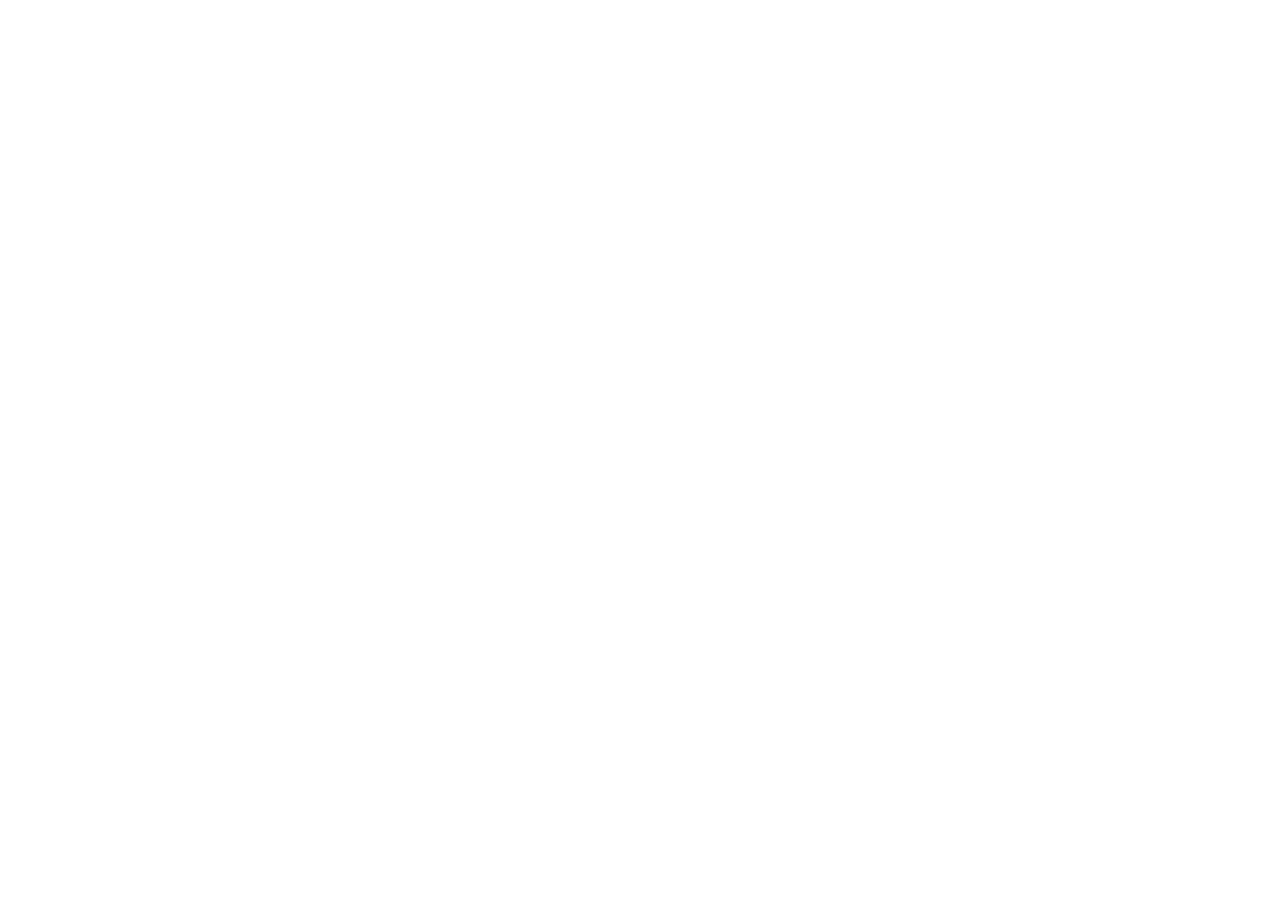
==== login.html @ d778c84d "大事件项目初始化" ====
<!DOCTYPE html>
<html lang="en">
    <head>
        <meta charset="UTF-8" />
        <meta name="viewport" content="width=device-width, initial-scale=1.0" />
        <title>登录页面</title>
    </head>
    <body></body>
</html>
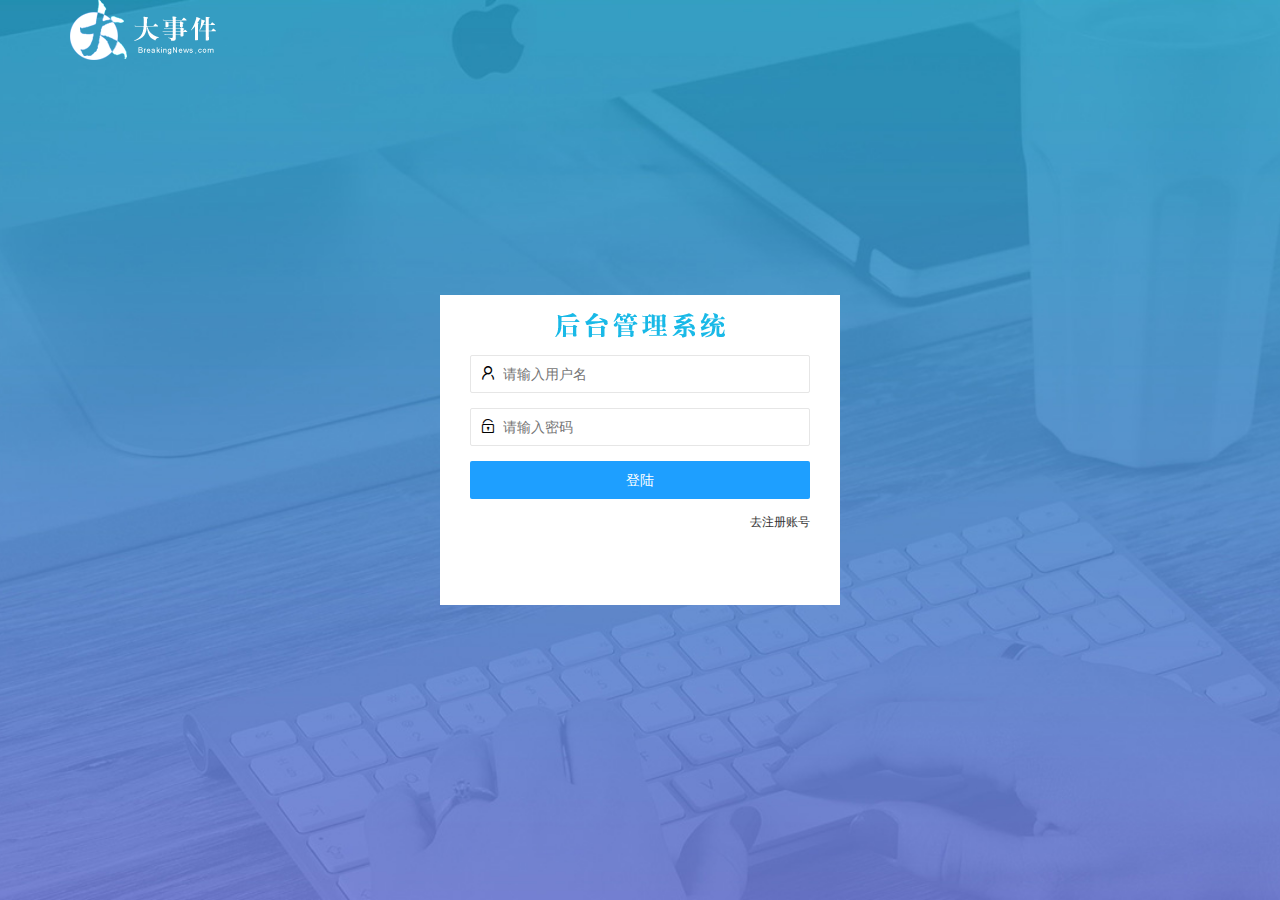
==== commit 95f0fabc: "完成了登录和注册功能" ====
--- a/login.html
+++ b/login.html
@@ -4,6 +4,126 @@
         <meta charset="UTF-8" />
         <meta name="viewport" content="width=device-width, initial-scale=1.0" />
         <title>登录页面</title>
+        <link rel="stylesheet" href="/assets/lib/layui/css/layui.css" />
+        <link rel="stylesheet" href="/assets/css/login.css" />
     </head>
-    <body></body>
+    <body>
+        <!-- logo头部区域 -->
+        <div class="logo layui-main">
+            <img src="/assets/images/logo.png" alt="" />
+        </div>
+
+        <!-- 登录注册区域 -->
+        <div class="loginAndRegBox">
+            <div class="title-box"></div>
+            <!-- 登录div -->
+            <div class="login-box">
+                <form class="layui-form" id="form_login">
+                    <!-- 用户名 -->
+                    <div class="layui-form-item">
+                        <i class="layui-icon layui-icon-username"></i>
+                        <input
+                            type="text"
+                            name="username"
+                            required
+                            lay-verify="required"
+                            placeholder="请输入用户名"
+                            autocomplete="off"
+                            class="layui-input"
+                        />
+                    </div>
+                    <!-- 密码 -->
+                    <div class="layui-form-item">
+                        <i class="layui-icon layui-icon-password"></i>
+                        <input
+                            type="password"
+                            name="password"
+                            required
+                            lay-verify="required|pwd"
+                            placeholder="请输入密码"
+                            autocomplete="off"
+                            class="layui-input"
+                        />
+                    </div>
+                    <!-- 登录框 -->
+                    <div class="layui-form-item">
+                        <button
+                            class="layui-btn layui-btn-fluid layui-btn-normal"
+                            lay-submit
+                            lay-filter="formDemo"
+                        >
+                            登陆
+                        </button>
+                    </div>
+                    <!-- 切换连接 -->
+                    <div class="layui-form-item links">
+                        <a href="javascript:;" id="link_reg">去注册账号</a>
+                    </div>
+                </form>
+            </div>
+            <!-- 注册div -->
+            <div class="reg-box">
+                <form class="layui-form" id="form_reg">
+                    <!-- 用户名 -->
+                    <div class="layui-form-item">
+                        <i class="layui-icon layui-icon-username"></i>
+                        <input
+                            type="text"
+                            name="username"
+                            required
+                            lay-verify="required"
+                            placeholder="请输入用户名"
+                            autocomplete="off"
+                            class="layui-input"
+                        />
+                    </div>
+                    <!-- 密码 -->
+                    <div class="layui-form-item">
+                        <i class="layui-icon layui-icon-password"></i>
+                        <input
+                            type="password"
+                            id="reg-pwd"
+                            name="password"
+                            required
+                            lay-verify="required|pwd"
+                            placeholder="请输入密码"
+                            autocomplete="off"
+                            class="layui-input"
+                        />
+                    </div>
+                    <!-- 再次确认密码 -->
+                    <div class="layui-form-item">
+                        <i class="layui-icon layui-icon-password"></i>
+                        <input
+                            type="password"
+                            name="repassword"
+                            required
+                            lay-verify="required|pwd|repwd"
+                            placeholder="再次确认密码"
+                            autocomplete="off"
+                            class="layui-input"
+                        />
+                    </div>
+                    <!-- 登录框 -->
+                    <div class="layui-form-item">
+                        <button
+                            class="layui-btn layui-btn-fluid layui-btn-normal"
+                            lay-submit
+                            lay-filter="formDemo"
+                        >
+                            注册
+                        </button>
+                    </div>
+                    <!-- 切换连接 -->
+                    <div class="layui-form-item links">
+                        <a href="javascript:;" id="link_login">去登录</a>
+                    </div>
+                </form>
+            </div>
+        </div>
+        <script src="/assets/lib/layui/layui.all.js"></script>
+        <script src="/assets/lib/jquery.js"></script>
+        <script src="./assets/js/baseAPI.js"></script>
+        <script src="/assets/js/login.js"></script>
+    </body>
 </html>
--- a/assets/lib/layui/css/layui.css
+++ b/assets/lib/layui/css/layui.css
@@ -0,0 +1,2 @@
+/** layui-v2.5.5 MIT License By https://www.layui.com */
+ .layui-inline,img{display:inline-block;vertical-align:middle}h1,h2,h3,h4,h5,h6{font-weight:400}.layui-edge,.layui-header,.layui-inline,.layui-main{position:relative}.layui-body,.layui-edge,.layui-elip{overflow:hidden}.layui-btn,.layui-edge,.layui-inline,img{vertical-align:middle}.layui-btn,.layui-disabled,.layui-icon,.layui-unselect{-moz-user-select:none;-webkit-user-select:none;-ms-user-select:none}.layui-elip,.layui-form-checkbox span,.layui-form-pane .layui-form-label{text-overflow:ellipsis;white-space:nowrap}.layui-breadcrumb,.layui-tree-btnGroup{visibility:hidden}blockquote,body,button,dd,div,dl,dt,form,h1,h2,h3,h4,h5,h6,input,li,ol,p,pre,td,textarea,th,ul{margin:0;padding:0;-webkit-tap-highlight-color:rgba(0,0,0,0)}a:active,a:hover{outline:0}img{border:none}li{list-style:none}table{border-collapse:collapse;border-spacing:0}h4,h5,h6{font-size:100%}button,input,optgroup,option,select,textarea{font-family:inherit;font-size:inherit;font-style:inherit;font-weight:inherit;outline:0}pre{white-space:pre-wrap;white-space:-moz-pre-wrap;white-space:-pre-wrap;white-space:-o-pre-wrap;word-wrap:break-word}body{line-height:24px;font:14px Helvetica Neue,Helvetica,PingFang SC,Tahoma,Arial,sans-serif}hr{height:1px;margin:10px 0;border:0;clear:both}a{color:#333;text-decoration:none}a:hover{color:#777}a cite{font-style:normal;*cursor:pointer}.layui-border-box,.layui-border-box *{box-sizing:border-box}.layui-box,.layui-box *{box-sizing:content-box}.layui-clear{clear:both;*zoom:1}.layui-clear:after{content:'\20';clear:both;*zoom:1;display:block;height:0}.layui-inline{*display:inline;*zoom:1}.layui-edge{display:inline-block;width:0;height:0;border-width:6px;border-style:dashed;border-color:transparent}.layui-edge-top{top:-4px;border-bottom-color:#999;border-bottom-style:solid}.layui-edge-right{border-left-color:#999;border-left-style:solid}.layui-edge-bottom{top:2px;border-top-color:#999;border-top-style:solid}.layui-edge-left{border-right-color:#999;border-right-style:solid}.layui-disabled,.layui-disabled:hover{color:#d2d2d2!important;cursor:not-allowed!important}.layui-circle{border-radius:100%}.layui-show{display:block!important}.layui-hide{display:none!important}@font-face{font-family:layui-icon;src:url(../font/iconfont.eot?v=250);src:url(../font/iconfont.eot?v=250#iefix) format('embedded-opentype'),url(../font/iconfont.woff2?v=250) format('woff2'),url(../font/iconfont.woff?v=250) format('woff'),url(../font/iconfont.ttf?v=250) format('truetype'),url(../font/iconfont.svg?v=250#layui-icon) format('svg')}.layui-icon{font-family:layui-icon!important;font-size:16px;font-style:normal;-webkit-font-smoothing:antialiased;-moz-osx-font-smoothing:grayscale}.layui-icon-reply-fill:before{content:"\e611"}.layui-icon-set-fill:before{content:"\e614"}.layui-icon-menu-fill:before{content:"\e60f"}.layui-icon-search:before{content:"\e615"}.layui-icon-share:before{content:"\e641"}.layui-icon-set-sm:before{content:"\e620"}.layui-icon-engine:before{content:"\e628"}.layui-icon-close:before{content:"\1006"}.layui-icon-close-fill:before{content:"\1007"}.layui-icon-chart-screen:before{content:"\e629"}.layui-icon-star:before{content:"\e600"}.layui-icon-circle-dot:before{content:"\e617"}.layui-icon-chat:before{content:"\e606"}.layui-icon-release:before{content:"\e609"}.layui-icon-list:before{content:"\e60a"}.layui-icon-chart:before{content:"\e62c"}.layui-icon-ok-circle:before{content:"\1005"}.layui-icon-layim-theme:before{content:"\e61b"}.layui-icon-table:before{content:"\e62d"}.layui-icon-right:before{content:"\e602"}.layui-icon-left:before{content:"\e603"}.layui-icon-cart-simple:before{content:"\e698"}.layui-icon-face-cry:before{content:"\e69c"}.layui-icon-face-smile:before{content:"\e6af"}.layui-icon-survey:before{content:"\e6b2"}.layui-icon-tree:before{content:"\e62e"}.layui-icon-upload-circle:before{content:"\e62f"}.layui-icon-add-circle:before{content:"\e61f"}.layui-icon-download-circle:before{content:"\e601"}.layui-icon-templeate-1:before{content:"\e630"}.layui-icon-util:before{content:"\e631"}.layui-icon-face-surprised:before{content:"\e664"}.layui-icon-edit:before{content:"\e642"}.layui-icon-speaker:before{content:"\e645"}.layui-icon-down:before{content:"\e61a"}.layui-icon-file:before{content:"\e621"}.layui-icon-layouts:before{content:"\e632"}.layui-icon-rate-half:before{content:"\e6c9"}.layui-icon-add-circle-fine:before{content:"\e608"}.layui-icon-prev-circle:before{content:"\e633"}.layui-icon-read:before{content:"\e705"}.layui-icon-404:before{content:"\e61c"}.layui-icon-carousel:before{content:"\e634"}.layui-icon-help:before{content:"\e607"}.layui-icon-code-circle:before{content:"\e635"}.layui-icon-water:before{content:"\e636"}.layui-icon-username:before{content:"\e66f"}.layui-icon-find-fill:before{content:"\e670"}.layui-icon-about:before{content:"\e60b"}.layui-icon-location:before{content:"\e715"}.layui-icon-up:before{content:"\e619"}.layui-icon-pause:before{content:"\e651"}.layui-icon-date:before{content:"\e637"}.layui-icon-layim-uploadfile:before{content:"\e61d"}.layui-icon-delete:before{content:"\e640"}.layui-icon-play:before{content:"\e652"}.layui-icon-top:before{content:"\e604"}.layui-icon-friends:before{content:"\e612"}.layui-icon-refresh-3:before{content:"\e9aa"}.layui-icon-ok:before{content:"\e605"}.layui-icon-layer:before{content:"\e638"}.layui-icon-face-smile-fine:before{content:"\e60c"}.layui-icon-dollar:before{content:"\e659"}.layui-icon-group:before{content:"\e613"}.layui-icon-layim-download:before{content:"\e61e"}.layui-icon-picture-fine:before{content:"\e60d"}.layui-icon-link:before{content:"\e64c"}.layui-icon-diamond:before{content:"\e735"}.layui-icon-log:before{content:"\e60e"}.layui-icon-rate-solid:before{content:"\e67a"}.layui-icon-fonts-del:before{content:"\e64f"}.layui-icon-unlink:before{content:"\e64d"}.layui-icon-fonts-clear:before{content:"\e639"}.layui-icon-triangle-r:before{content:"\e623"}.layui-icon-circle:before{content:"\e63f"}.layui-icon-radio:before{content:"\e643"}.layui-icon-align-center:before{content:"\e647"}.layui-icon-align-right:before{content:"\e648"}.layui-icon-align-left:before{content:"\e649"}.layui-icon-loading-1:before{content:"\e63e"}.layui-icon-return:before{content:"\e65c"}.layui-icon-fonts-strong:before{content:"\e62b"}.layui-icon-upload:before{content:"\e67c"}.layui-icon-dialogue:before{content:"\e63a"}.layui-icon-video:before{content:"\e6ed"}.layui-icon-headset:before{content:"\e6fc"}.layui-icon-cellphone-fine:before{content:"\e63b"}.layui-icon-add-1:before{content:"\e654"}.layui-icon-face-smile-b:before{content:"\e650"}.layui-icon-fonts-html:before{content:"\e64b"}.layui-icon-form:before{content:"\e63c"}.layui-icon-cart:before{content:"\e657"}.layui-icon-camera-fill:before{content:"\e65d"}.layui-icon-tabs:before{content:"\e62a"}.layui-icon-fonts-code:before{content:"\e64e"}.layui-icon-fire:before{content:"\e756"}.layui-icon-set:before{content:"\e716"}.layui-icon-fonts-u:before{content:"\e646"}.layui-icon-triangle-d:before{content:"\e625"}.layui-icon-tips:before{content:"\e702"}.layui-icon-picture:before{content:"\e64a"}.layui-icon-more-vertical:before{content:"\e671"}.layui-icon-flag:before{content:"\e66c"}.layui-icon-loading:before{content:"\e63d"}.layui-icon-fonts-i:before{content:"\e644"}.layui-icon-refresh-1:before{content:"\e666"}.layui-icon-rmb:before{content:"\e65e"}.layui-icon-home:before{content:"\e68e"}.layui-icon-user:before{content:"\e770"}.layui-icon-notice:before{content:"\e667"}.layui-icon-login-weibo:before{content:"\e675"}.layui-icon-voice:before{content:"\e688"}.layui-icon-upload-drag:before{content:"\e681"}.layui-icon-login-qq:before{content:"\e676"}.layui-icon-snowflake:before{content:"\e6b1"}.layui-icon-file-b:before{content:"\e655"}.layui-icon-template:before{content:"\e663"}.layui-icon-auz:before{content:"\e672"}.layui-icon-console:before{content:"\e665"}.layui-icon-app:before{content:"\e653"}.layui-icon-prev:before{content:"\e65a"}.layui-icon-website:before{content:"\e7ae"}.layui-icon-next:before{content:"\e65b"}.layui-icon-component:before{content:"\e857"}.layui-icon-more:before{content:"\e65f"}.layui-icon-login-wechat:before{content:"\e677"}.layui-icon-shrink-right:before{content:"\e668"}.layui-icon-spread-left:before{content:"\e66b"}.layui-icon-camera:before{content:"\e660"}.layui-icon-note:before{content:"\e66e"}.layui-icon-refresh:before{content:"\e669"}.layui-icon-female:before{content:"\e661"}.layui-icon-male:before{content:"\e662"}.layui-icon-password:before{content:"\e673"}.layui-icon-senior:before{content:"\e674"}.layui-icon-theme:before{content:"\e66a"}.layui-icon-tread:before{content:"\e6c5"}.layui-icon-praise:before{content:"\e6c6"}.layui-icon-star-fill:before{content:"\e658"}.layui-icon-rate:before{content:"\e67b"}.layui-icon-template-1:before{content:"\e656"}.layui-icon-vercode:before{content:"\e679"}.layui-icon-cellphone:before{content:"\e678"}.layui-icon-screen-full:before{content:"\e622"}.layui-icon-screen-restore:before{content:"\e758"}.layui-icon-cols:before{content:"\e610"}.layui-icon-export:before{content:"\e67d"}.layui-icon-print:before{content:"\e66d"}.layui-icon-slider:before{content:"\e714"}.layui-icon-addition:before{content:"\e624"}.layui-icon-subtraction:before{content:"\e67e"}.layui-icon-service:before{content:"\e626"}.layui-icon-transfer:before{content:"\e691"}.layui-main{width:1140px;margin:0 auto}.layui-header{z-index:1000;height:60px}.layui-header a:hover{transition:all .5s;-webkit-transition:all .5s}.layui-side{position:fixed;left:0;top:0;bottom:0;z-index:999;width:200px;overflow-x:hidden}.layui-side-scroll{position:relative;width:220px;height:100%;overflow-x:hidden}.layui-body{position:absolute;left:200px;right:0;top:0;bottom:0;z-index:998;width:auto;overflow-y:auto;box-sizing:border-box}.layui-layout-body{overflow:hidden}.layui-layout-admin .layui-header{background-color:#23262E}.layui-layout-admin .layui-side{top:60px;width:200px;overflow-x:hidden}.layui-layout-admin .layui-body{position:fixed;top:60px;bottom:44px}.layui-layout-admin .layui-main{width:auto;margin:0 15px}.layui-layout-admin .layui-footer{position:fixed;left:200px;right:0;bottom:0;height:44px;line-height:44px;padding:0 15px;background-color:#eee}.layui-layout-admin .layui-logo{position:absolute;left:0;top:0;width:200px;height:100%;line-height:60px;text-align:center;color:#009688;font-size:16px}.layui-layout-admin .layui-header .layui-nav{background:0 0}.layui-layout-left{position:absolute!important;left:200px;top:0}.layui-layout-right{position:absolute!important;right:0;top:0}.layui-container{position:relative;margin:0 auto;padding:0 15px;box-sizing:border-box}.layui-fluid{position:relative;margin:0 auto;padding:0 15px}.layui-row:after,.layui-row:before{content:'';display:block;clear:both}.layui-col-lg1,.layui-col-lg10,.layui-col-lg11,.layui-col-lg12,.layui-col-lg2,.layui-col-lg3,.layui-col-lg4,.layui-col-lg5,.layui-col-lg6,.layui-col-lg7,.layui-col-lg8,.layui-col-lg9,.layui-col-md1,.layui-col-md10,.layui-col-md11,.layui-col-md12,.layui-col-md2,.layui-col-md3,.layui-col-md4,.layui-col-md5,.layui-col-md6,.layui-col-md7,.layui-col-md8,.layui-col-md9,.layui-col-sm1,.layui-col-sm10,.layui-col-sm11,.layui-col-sm12,.layui-col-sm2,.layui-col-sm3,.layui-col-sm4,.layui-col-sm5,.layui-col-sm6,.layui-col-sm7,.layui-col-sm8,.layui-col-sm9,.layui-col-xs1,.layui-col-xs10,.layui-col-xs11,.layui-col-xs12,.layui-col-xs2,.layui-col-xs3,.layui-col-xs4,.layui-col-xs5,.layui-col-xs6,.layui-col-xs7,.layui-col-xs8,.layui-col-xs9{position:relative;display:block;box-sizing:border-box}.layui-col-xs1,.layui-col-xs10,.layui-col-xs11,.layui-col-xs12,.layui-col-xs2,.layui-col-xs3,.layui-col-xs4,.layui-col-xs5,.layui-col-xs6,.layui-col-xs7,.layui-col-xs8,.layui-col-xs9{float:left}.layui-col-xs1{width:8.33333333%}.layui-col-xs2{width:16.66666667%}.layui-col-xs3{width:25%}.layui-col-xs4{width:33.33333333%}.layui-col-xs5{width:41.66666667%}.layui-col-xs6{width:50%}.layui-col-xs7{width:58.33333333%}.layui-col-xs8{width:66.66666667%}.layui-col-xs9{width:75%}.layui-col-xs10{width:83.33333333%}.layui-col-xs11{width:91.66666667%}.layui-col-xs12{width:100%}.layui-col-xs-offset1{margin-left:8.33333333%}.layui-col-xs-offset2{margin-left:16.66666667%}.layui-col-xs-offset3{margin-left:25%}.layui-col-xs-offset4{margin-left:33.33333333%}.layui-col-xs-offset5{margin-left:41.66666667%}.layui-col-xs-offset6{margin-left:50%}.layui-col-xs-offset7{margin-left:58.33333333%}.layui-col-xs-offset8{margin-left:66.66666667%}.layui-col-xs-offset9{margin-left:75%}.layui-col-xs-offset10{margin-left:83.33333333%}.layui-col-xs-offset11{margin-left:91.66666667%}.layui-col-xs-offset12{margin-left:100%}@media screen and (max-width:768px){.layui-hide-xs{display:none!important}.layui-show-xs-block{display:block!important}.layui-show-xs-inline{display:inline!important}.layui-show-xs-inline-block{display:inline-block!important}}@media screen and (min-width:768px){.layui-container{width:750px}.layui-hide-sm{display:none!important}.layui-show-sm-block{display:block!important}.layui-show-sm-inline{display:inline!important}.layui-show-sm-inline-block{display:inline-block!important}.layui-col-sm1,.layui-col-sm10,.layui-col-sm11,.layui-col-sm12,.layui-col-sm2,.layui-col-sm3,.layui-col-sm4,.layui-col-sm5,.layui-col-sm6,.layui-col-sm7,.layui-col-sm8,.layui-col-sm9{float:left}.layui-col-sm1{width:8.33333333%}.layui-col-sm2{width:16.66666667%}.layui-col-sm3{width:25%}.layui-col-sm4{width:33.33333333%}.layui-col-sm5{width:41.66666667%}.layui-col-sm6{width:50%}.layui-col-sm7{width:58.33333333%}.layui-col-sm8{width:66.66666667%}.layui-col-sm9{width:75%}.layui-col-sm10{width:83.33333333%}.layui-col-sm11{width:91.66666667%}.layui-col-sm12{width:100%}.layui-col-sm-offset1{margin-left:8.33333333%}.layui-col-sm-offset2{margin-left:16.66666667%}.layui-col-sm-offset3{margin-left:25%}.layui-col-sm-offset4{margin-left:33.33333333%}.layui-col-sm-offset5{margin-left:41.66666667%}.layui-col-sm-offset6{margin-left:50%}.layui-col-sm-offset7{margin-left:58.33333333%}.layui-col-sm-offset8{margin-left:66.66666667%}.layui-col-sm-offset9{margin-left:75%}.layui-col-sm-offset10{margin-left:83.33333333%}.layui-col-sm-offset11{margin-left:91.66666667%}.layui-col-sm-offset12{margin-left:100%}}@media screen and (min-width:992px){.layui-container{width:970px}.layui-hide-md{display:none!important}.layui-show-md-block{display:block!important}.layui-show-md-inline{display:inline!important}.layui-show-md-inline-block{display:inline-block!important}.layui-col-md1,.layui-col-md10,.layui-col-md11,.layui-col-md12,.layui-col-md2,.layui-col-md3,.layui-col-md4,.layui-col-md5,.layui-col-md6,.layui-col-md7,.layui-col-md8,.layui-col-md9{float:left}.layui-col-md1{width:8.33333333%}.layui-col-md2{width:16.66666667%}.layui-col-md3{width:25%}.layui-col-md4{width:33.33333333%}.layui-col-md5{width:41.66666667%}.layui-col-md6{width:50%}.layui-col-md7{width:58.33333333%}.layui-col-md8{width:66.66666667%}.layui-col-md9{width:75%}.layui-col-md10{width:83.33333333%}.layui-col-md11{width:91.66666667%}.layui-col-md12{width:100%}.layui-col-md-offset1{margin-left:8.33333333%}.layui-col-md-offset2{margin-left:16.66666667%}.layui-col-md-offset3{margin-left:25%}.layui-col-md-offset4{margin-left:33.33333333%}.layui-col-md-offset5{margin-left:41.66666667%}.layui-col-md-offset6{margin-left:50%}.layui-col-md-offset7{margin-left:58.33333333%}.layui-col-md-offset8{margin-left:66.66666667%}.layui-col-md-offset9{margin-left:75%}.layui-col-md-offset10{margin-left:83.33333333%}.layui-col-md-offset11{margin-left:91.66666667%}.layui-col-md-offset12{margin-left:100%}}@media screen and (min-width:1200px){.layui-container{width:1170px}.layui-hide-lg{display:none!important}.layui-show-lg-block{display:block!important}.layui-show-lg-inline{display:inline!important}.layui-show-lg-inline-block{display:inline-block!important}.layui-col-lg1,.layui-col-lg10,.layui-col-lg11,.layui-col-lg12,.layui-col-lg2,.layui-col-lg3,.layui-col-lg4,.layui-col-lg5,.layui-col-lg6,.layui-col-lg7,.layui-col-lg8,.layui-col-lg9{float:left}.layui-col-lg1{width:8.33333333%}.layui-col-lg2{width:16.66666667%}.layui-col-lg3{width:25%}.layui-col-lg4{width:33.33333333%}.layui-col-lg5{width:41.66666667%}.layui-col-lg6{width:50%}.layui-col-lg7{width:58.33333333%}.layui-col-lg8{width:66.66666667%}.layui-col-lg9{width:75%}.layui-col-lg10{width:83.33333333%}.layui-col-lg11{width:91.66666667%}.layui-col-lg12{width:100%}.layui-col-lg-offset1{margin-left:8.33333333%}.layui-col-lg-offset2{margin-left:16.66666667%}.layui-col-lg-offset3{margin-left:25%}.layui-col-lg-offset4{margin-left:33.33333333%}.layui-col-lg-offset5{margin-left:41.66666667%}.layui-col-lg-offset6{margin-left:50%}.layui-col-lg-offset7{margin-left:58.33333333%}.layui-col-lg-offset8{margin-left:66.66666667%}.layui-col-lg-offset9{margin-left:75%}.layui-col-lg-offset10{margin-left:83.33333333%}.layui-col-lg-offset11{margin-left:91.66666667%}.layui-col-lg-offset12{margin-left:100%}}.layui-col-space1{margin:-.5px}.layui-col-space1>*{padding:.5px}.layui-col-space3{margin:-1.5px}.layui-col-space3>*{padding:1.5px}.layui-col-space5{margin:-2.5px}.layui-col-space5>*{padding:2.5px}.layui-col-space8{margin:-3.5px}.layui-col-space8>*{padding:3.5px}.layui-col-space10{margin:-5px}.layui-col-space10>*{padding:5px}.layui-col-space12{margin:-6px}.layui-col-space12>*{padding:6px}.layui-col-space15{margin:-7.5px}.layui-col-space15>*{padding:7.5px}.layui-col-space18{margin:-9px}.layui-col-space18>*{padding:9px}.layui-col-space20{margin:-10px}.layui-col-space20>*{padding:10px}.layui-col-space22{margin:-11px}.layui-col-space22>*{padding:11px}.layui-col-space25{margin:-12.5px}.layui-col-space25>*{padding:12.5px}.layui-col-space30{margin:-15px}.layui-col-space30>*{padding:15px}.layui-btn,.layui-input,.layui-select,.layui-textarea,.layui-upload-button{outline:0;-webkit-appearance:none;transition:all .3s;-webkit-transition:all .3s;box-sizing:border-box}.layui-elem-quote{margin-bottom:10px;padding:15px;line-height:22px;border-left:5px solid #009688;border-radius:0 2px 2px 0;background-color:#f2f2f2}.layui-quote-nm{border-style:solid;border-width:1px 1px 1px 5px;background:0 0}.layui-elem-field{margin-bottom:10px;padding:0;border-width:1px;border-style:solid}.layui-elem-field legend{margin-left:20px;padding:0 10px;font-size:20px;font-weight:300}.layui-field-title{margin:10px 0 20px;border-width:1px 0 0}.layui-field-box{padding:10px 15px}.layui-field-title .layui-field-box{padding:10px 0}.layui-progress{position:relative;height:6px;border-radius:20px;background-color:#e2e2e2}.layui-progress-bar{position:absolute;left:0;top:0;width:0;max-width:100%;height:6px;border-radius:20px;text-align:right;background-color:#5FB878;transition:all .3s;-webkit-transition:all .3s}.layui-progress-big,.layui-progress-big .layui-progress-bar{height:18px;line-height:18px}.layui-progress-text{position:relative;top:-20px;line-height:18px;font-size:12px;color:#666}.layui-progress-big .layui-progress-text{position:static;padding:0 10px;color:#fff}.layui-collapse{border-width:1px;border-style:solid;border-radius:2px}.layui-colla-content,.layui-colla-item{border-top-width:1px;border-top-style:solid}.layui-colla-item:first-child{border-top:none}.layui-colla-title{position:relative;height:42px;line-height:42px;padding:0 15px 0 35px;color:#333;background-color:#f2f2f2;cursor:pointer;font-size:14px;overflow:hidden}.layui-colla-content{display:none;padding:10px 15px;line-height:22px;color:#666}.layui-colla-icon{position:absolute;left:15px;top:0;font-size:14px}.layui-card{margin-bottom:15px;border-radius:2px;background-color:#fff;box-shadow:0 1px 2px 0 rgba(0,0,0,.05)}.layui-card:last-child{margin-bottom:0}.layui-card-header{position:relative;height:42px;line-height:42px;padding:0 15px;border-bottom:1px solid #f6f6f6;color:#333;border-radius:2px 2px 0 0;font-size:14px}.layui-bg-black,.layui-bg-blue,.layui-bg-cyan,.layui-bg-green,.layui-bg-orange,.layui-bg-red{color:#fff!important}.layui-card-body{position:relative;padding:10px 15px;line-height:24px}.layui-card-body[pad15]{padding:15px}.layui-card-body[pad20]{padding:20px}.layui-card-body .layui-table{margin:5px 0}.layui-card .layui-tab{margin:0}.layui-panel-window{position:relative;padding:15px;border-radius:0;border-top:5px solid #E6E6E6;background-color:#fff}.layui-auxiliar-moving{position:fixed;left:0;right:0;top:0;bottom:0;width:100%;height:100%;background:0 0;z-index:9999999999}.layui-form-label,.layui-form-mid,.layui-form-select,.layui-input-block,.layui-input-inline,.layui-textarea{position:relative}.layui-bg-red{background-color:#FF5722!important}.layui-bg-orange{background-color:#FFB800!important}.layui-bg-green{background-color:#009688!important}.layui-bg-cyan{background-color:#2F4056!important}.layui-bg-blue{background-color:#1E9FFF!important}.layui-bg-black{background-color:#393D49!important}.layui-bg-gray{background-color:#eee!important;color:#666!important}.layui-badge-rim,.layui-colla-content,.layui-colla-item,.layui-collapse,.layui-elem-field,.layui-form-pane .layui-form-item[pane],.layui-form-pane .layui-form-label,.layui-input,.layui-layedit,.layui-layedit-tool,.layui-quote-nm,.layui-select,.layui-tab-bar,.layui-tab-card,.layui-tab-title,.layui-tab-title .layui-this:after,.layui-textarea{border-color:#e6e6e6}.layui-timeline-item:before,hr{background-color:#e6e6e6}.layui-text{line-height:22px;font-size:14px;color:#666}.layui-text h1,.layui-text h2,.layui-text h3{font-weight:500;color:#333}.layui-text h1{font-size:30px}.layui-text h2{font-size:24px}.layui-text h3{font-size:18px}.layui-text a:not(.layui-btn){color:#01AAED}.layui-text a:not(.layui-btn):hover{text-decoration:underline}.layui-text ul{padding:5px 0 5px 15px}.layui-text ul li{margin-top:5px;list-style-type:disc}.layui-text em,.layui-word-aux{color:#999!important;padding:0 5px!important}.layui-btn{display:inline-block;height:38px;line-height:38px;padding:0 18px;background-color:#009688;color:#fff;white-space:nowrap;text-align:center;font-size:14px;border:none;border-radius:2px;cursor:pointer}.layui-btn:hover{opacity:.8;filter:alpha(opacity=80);color:#fff}.layui-btn:active{opacity:1;filter:alpha(opacity=100)}.layui-btn+.layui-btn{margin-left:10px}.layui-btn-container{font-size:0}.layui-btn-container .layui-btn{margin-right:10px;margin-bottom:10px}.layui-btn-container .layui-btn+.layui-btn{margin-left:0}.layui-table .layui-btn-container .layui-btn{margin-bottom:9px}.layui-btn-radius{border-radius:100px}.layui-btn .layui-icon{margin-right:3px;font-size:18px;vertical-align:bottom;vertical-align:middle\9}.layui-btn-primary{border:1px solid #C9C9C9;background-color:#fff;color:#555}.layui-btn-primary:hover{border-color:#009688;color:#333}.layui-btn-normal{background-color:#1E9FFF}.layui-btn-warm{background-color:#FFB800}.layui-btn-danger{background-color:#FF5722}.layui-btn-checked{background-color:#5FB878}.layui-btn-disabled,.layui-btn-disabled:active,.layui-btn-disabled:hover{border:1px solid #e6e6e6;background-color:#FBFBFB;color:#C9C9C9;cursor:not-allowed;opacity:1}.layui-btn-lg{height:44px;line-height:44px;padding:0 25px;font-size:16px}.layui-btn-sm{height:30px;line-height:30px;padding:0 10px;font-size:12px}.layui-btn-sm i{font-size:16px!important}.layui-btn-xs{height:22px;line-height:22px;padding:0 5px;font-size:12px}.layui-btn-xs i{font-size:14px!important}.layui-btn-group{display:inline-block;vertical-align:middle;font-size:0}.layui-btn-group .layui-btn{margin-left:0!important;margin-right:0!important;border-left:1px solid rgba(255,255,255,.5);border-radius:0}.layui-btn-group .layui-btn-primary{border-left:none}.layui-btn-group .layui-btn-primary:hover{border-color:#C9C9C9;color:#009688}.layui-btn-group .layui-btn:first-child{border-left:none;border-radius:2px 0 0 2px}.layui-btn-group .layui-btn-primary:first-child{border-left:1px solid #c9c9c9}.layui-btn-group .layui-btn:last-child{border-radius:0 2px 2px 0}.layui-btn-group .layui-btn+.layui-btn{margin-left:0}.layui-btn-group+.layui-btn-group{margin-left:10px}.layui-btn-fluid{width:100%}.layui-input,.layui-select,.layui-textarea{height:38px;line-height:1.3;line-height:38px\9;border-width:1px;border-style:solid;background-color:#fff;border-radius:2px}.layui-input::-webkit-input-placeholder,.layui-select::-webkit-input-placeholder,.layui-textarea::-webkit-input-placeholder{line-height:1.3}.layui-input,.layui-textarea{display:block;width:100%;padding-left:10px}.layui-input:hover,.layui-textarea:hover{border-color:#D2D2D2!important}.layui-input:focus,.layui-textarea:focus{border-color:#C9C9C9!important}.layui-textarea{min-height:100px;height:auto;line-height:20px;padding:6px 10px;resize:vertical}.layui-select{padding:0 10px}.layui-form input[type=checkbox],.layui-form input[type=radio],.layui-form select{display:none}.layui-form [lay-ignore]{display:initial}.layui-form-item{margin-bottom:15px;clear:both;*zoom:1}.layui-form-item:after{content:'\20';clear:both;*zoom:1;display:block;height:0}.layui-form-label{float:left;display:block;padding:9px 15px;width:80px;font-weight:400;line-height:20px;text-align:right}.layui-form-label-col{display:block;float:none;padding:9px 0;line-height:20px;text-align:left}.layui-form-item .layui-inline{margin-bottom:5px;margin-right:10px}.layui-input-block{margin-left:110px;min-height:36px}.layui-input-inline{display:inline-block;vertical-align:middle}.layui-form-item .layui-input-inline{float:left;width:190px;margin-right:10px}.layui-form-text .layui-input-inline{width:auto}.layui-form-mid{float:left;display:block;padding:9px 0!important;line-height:20px;margin-right:10px}.layui-form-danger+.layui-form-select .layui-input,.layui-form-danger:focus{border-color:#FF5722!important}.layui-form-select .layui-input{padding-right:30px;cursor:pointer}.layui-form-select .layui-edge{position:absolute;right:10px;top:50%;margin-top:-3px;cursor:pointer;border-width:6px;border-top-color:#c2c2c2;border-top-style:solid;transition:all .3s;-webkit-transition:all .3s}.layui-form-select dl{display:none;position:absolute;left:0;top:42px;padding:5px 0;z-index:899;min-width:100%;border:1px solid #d2d2d2;max-height:300px;overflow-y:auto;background-color:#fff;border-radius:2px;box-shadow:0 2px 4px rgba(0,0,0,.12);box-sizing:border-box}.layui-form-select dl dd,.layui-form-select dl dt{padding:0 10px;line-height:36px;white-space:nowrap;overflow:hidden;text-overflow:ellipsis}.layui-form-select dl dt{font-size:12px;color:#999}.layui-form-select dl dd{cursor:pointer}.layui-form-select dl dd:hover{background-color:#f2f2f2;-webkit-transition:.5s all;transition:.5s all}.layui-form-select .layui-select-group dd{padding-left:20px}.layui-form-select dl dd.layui-select-tips{padding-left:10px!important;color:#999}.layui-form-select dl dd.layui-this{background-color:#5FB878;color:#fff}.layui-form-checkbox,.layui-form-select dl dd.layui-disabled{background-color:#fff}.layui-form-selected dl{display:block}.layui-form-checkbox,.layui-form-checkbox *,.layui-form-switch{display:inline-block;vertical-align:middle}.layui-form-selected .layui-edge{margin-top:-9px;-webkit-transform:rotate(180deg);transform:rotate(180deg);margin-top:-3px\9}:root .layui-form-selected .layui-edge{margin-top:-9px\0/IE9}.layui-form-selectup dl{top:auto;bottom:42px}.layui-select-none{margin:5px 0;text-align:center;color:#999}.layui-select-disabled .layui-disabled{border-color:#eee!important}.layui-select-disabled .layui-edge{border-top-color:#d2d2d2}.layui-form-checkbox{position:relative;height:30px;line-height:30px;margin-right:10px;padding-right:30px;cursor:pointer;font-size:0;-webkit-transition:.1s linear;transition:.1s linear;box-sizing:border-box}.layui-form-checkbox span{padding:0 10px;height:100%;font-size:14px;border-radius:2px 0 0 2px;background-color:#d2d2d2;color:#fff;overflow:hidden}.layui-form-checkbox:hover span{background-color:#c2c2c2}.layui-form-checkbox i{position:absolute;right:0;top:0;width:30px;height:28px;border:1px solid #d2d2d2;border-left:none;border-radius:0 2px 2px 0;color:#fff;font-size:20px;text-align:center}.layui-form-checkbox:hover i{border-color:#c2c2c2;color:#c2c2c2}.layui-form-checked,.layui-form-checked:hover{border-color:#5FB878}.layui-form-checked span,.layui-form-checked:hover span{background-color:#5FB878}.layui-form-checked i,.layui-form-checked:hover i{color:#5FB878}.layui-form-item .layui-form-checkbox{margin-top:4px}.layui-form-checkbox[lay-skin=primary]{height:auto!important;line-height:normal!important;min-width:18px;min-height:18px;border:none!important;margin-right:0;padding-left:28px;padding-right:0;background:0 0}.layui-form-checkbox[lay-skin=primary] span{padding-left:0;padding-right:15px;line-height:18px;background:0 0;color:#666}.layui-form-checkbox[lay-skin=primary] i{right:auto;left:0;width:16px;height:16px;line-height:16px;border:1px solid #d2d2d2;font-size:12px;border-radius:2px;background-color:#fff;-webkit-transition:.1s linear;transition:.1s linear}.layui-form-checkbox[lay-skin=primary]:hover i{border-color:#5FB878;color:#fff}.layui-form-checked[lay-skin=primary] i{border-color:#5FB878!important;background-color:#5FB878;color:#fff}.layui-checkbox-disbaled[lay-skin=primary] span{background:0 0!important;color:#c2c2c2}.layui-checkbox-disbaled[lay-skin=primary]:hover i{border-color:#d2d2d2}.layui-form-item .layui-form-checkbox[lay-skin=primary]{margin-top:10px}.layui-form-switch{position:relative;height:22px;line-height:22px;min-width:35px;padding:0 5px;margin-top:8px;border:1px solid #d2d2d2;border-radius:20px;cursor:pointer;background-color:#fff;-webkit-transition:.1s linear;transition:.1s linear}.layui-form-switch i{position:absolute;left:5px;top:3px;width:16px;height:16px;border-radius:20px;background-color:#d2d2d2;-webkit-transition:.1s linear;transition:.1s linear}.layui-form-switch em{position:relative;top:0;width:25px;margin-left:21px;padding:0!important;text-align:center!important;color:#999!important;font-style:normal!important;font-size:12px}.layui-form-onswitch{border-color:#5FB878;background-color:#5FB878}.layui-checkbox-disbaled,.layui-checkbox-disbaled i{border-color:#e2e2e2!important}.layui-form-onswitch i{left:100%;margin-left:-21px;background-color:#fff}.layui-form-onswitch em{margin-left:5px;margin-right:21px;color:#fff!important}.layui-checkbox-disbaled span{background-color:#e2e2e2!important}.layui-checkbox-disbaled:hover i{color:#fff!important}[lay-radio]{display:none}.layui-form-radio,.layui-form-radio *{display:inline-block;vertical-align:middle}.layui-form-radio{line-height:28px;margin:6px 10px 0 0;padding-right:10px;cursor:pointer;font-size:0}.layui-form-radio *{font-size:14px}.layui-form-radio>i{margin-right:8px;font-size:22px;color:#c2c2c2}.layui-form-radio>i:hover,.layui-form-radioed>i{color:#5FB878}.layui-radio-disbaled>i{color:#e2e2e2!important}.layui-form-pane .layui-form-label{width:110px;padding:8px 15px;height:38px;line-height:20px;border-width:1px;border-style:solid;border-radius:2px 0 0 2px;text-align:center;background-color:#FBFBFB;overflow:hidden;box-sizing:border-box}.layui-form-pane .layui-input-inline{margin-left:-1px}.layui-form-pane .layui-input-block{margin-left:110px;left:-1px}.layui-form-pane .layui-input{border-radius:0 2px 2px 0}.layui-form-pane .layui-form-text .layui-form-label{float:none;width:100%;border-radius:2px;box-sizing:border-box;text-align:left}.layui-form-pane .layui-form-text .layui-input-inline{display:block;margin:0;top:-1px;clear:both}.layui-form-pane .layui-form-text .layui-input-block{margin:0;left:0;top:-1px}.layui-form-pane .layui-form-text .layui-textarea{min-height:100px;border-radius:0 0 2px 2px}.layui-form-pane .layui-form-checkbox{margin:4px 0 4px 10px}.layui-form-pane .layui-form-radio,.layui-form-pane .layui-form-switch{margin-top:6px;margin-left:10px}.layui-form-pane .layui-form-item[pane]{position:relative;border-width:1px;border-style:solid}.layui-form-pane .layui-form-item[pane] .layui-form-label{position:absolute;left:0;top:0;height:100%;border-width:0 1px 0 0}.layui-form-pane .layui-form-item[pane] .layui-input-inline{margin-left:110px}@media screen and (max-width:450px){.layui-form-item .layui-form-label{text-overflow:ellipsis;overflow:hidden;white-space:nowrap}.layui-form-item .layui-inline{display:block;margin-right:0;margin-bottom:20px;clear:both}.layui-form-item .layui-inline:after{content:'\20';clear:both;display:block;height:0}.layui-form-item .layui-input-inline{display:block;float:none;left:-3px;width:auto;margin:0 0 10px 112px}.layui-form-item .layui-input-inline+.layui-form-mid{margin-left:110px;top:-5px;padding:0}.layui-form-item .layui-form-checkbox{margin-right:5px;margin-bottom:5px}}.layui-layedit{border-width:1px;border-style:solid;border-radius:2px}.layui-layedit-tool{padding:3px 5px;border-bottom-width:1px;border-bottom-style:solid;font-size:0}.layedit-tool-fixed{position:fixed;top:0;border-top:1px solid #e2e2e2}.layui-layedit-tool .layedit-tool-mid,.layui-layedit-tool .layui-icon{display:inline-block;vertical-align:middle;text-align:center;font-size:14px}.layui-layedit-tool .layui-icon{position:relative;width:32px;height:30px;line-height:30px;margin:3px 5px;color:#777;cursor:pointer;border-radius:2px}.layui-layedit-tool .layui-icon:hover{color:#393D49}.layui-layedit-tool .layui-icon:active{color:#000}.layui-layedit-tool .layedit-tool-active{background-color:#e2e2e2;color:#000}.layui-layedit-tool .layui-disabled,.layui-layedit-tool .layui-disabled:hover{color:#d2d2d2;cursor:not-allowed}.layui-layedit-tool .layedit-tool-mid{width:1px;height:18px;margin:0 10px;background-color:#d2d2d2}.layedit-tool-html{width:50px!important;font-size:30px!important}.layedit-tool-b,.layedit-tool-code,.layedit-tool-help{font-size:16px!important}.layedit-tool-d,.layedit-tool-face,.layedit-tool-image,.layedit-tool-unlink{font-size:18px!important}.layedit-tool-image input{position:absolute;font-size:0;left:0;top:0;width:100%;height:100%;opacity:.01;filter:Alpha(opacity=1);cursor:pointer}.layui-layedit-iframe iframe{display:block;width:100%}#LAY_layedit_code{overflow:hidden}.layui-laypage{display:inline-block;*display:inline;*zoom:1;vertical-align:middle;margin:10px 0;font-size:0}.layui-laypage>a:first-child,.layui-laypage>a:first-child em{border-radius:2px 0 0 2px}.layui-laypage>a:last-child,.layui-laypage>a:last-child em{border-radius:0 2px 2px 0}.layui-laypage>:first-child{margin-left:0!important}.layui-laypage>:last-child{margin-right:0!important}.layui-laypage a,.layui-laypage button,.layui-laypage input,.layui-laypage select,.layui-laypage span{border:1px solid #e2e2e2}.layui-laypage a,.layui-laypage span{display:inline-block;*display:inline;*zoom:1;vertical-align:middle;padding:0 15px;height:28px;line-height:28px;margin:0 -1px 5px 0;background-color:#fff;color:#333;font-size:12px}.layui-flow-more a *,.layui-laypage input,.layui-table-view select[lay-ignore]{display:inline-block}.layui-laypage a:hover{color:#009688}.layui-laypage em{font-style:normal}.layui-laypage .layui-laypage-spr{color:#999;font-weight:700}.layui-laypage a{text-decoration:none}.layui-laypage .layui-laypage-curr{position:relative}.layui-laypage .layui-laypage-curr em{position:relative;color:#fff}.layui-laypage .layui-laypage-curr .layui-laypage-em{position:absolute;left:-1px;top:-1px;padding:1px;width:100%;height:100%;background-color:#009688}.layui-laypage-em{border-radius:2px}.layui-laypage-next em,.layui-laypage-prev em{font-family:Sim sun;font-size:16px}.layui-laypage .layui-laypage-count,.layui-laypage .layui-laypage-limits,.layui-laypage .layui-laypage-refresh,.layui-laypage .layui-laypage-skip{margin-left:10px;margin-right:10px;padding:0;border:none}.layui-laypage .layui-laypage-limits,.layui-laypage .layui-laypage-refresh{vertical-align:top}.layui-laypage .layui-laypage-refresh i{font-size:18px;cursor:pointer}.layui-laypage select{height:22px;padding:3px;border-radius:2px;cursor:pointer}.layui-laypage .layui-laypage-skip{height:30px;line-height:30px;color:#999}.layui-laypage button,.layui-laypage input{height:30px;line-height:30px;border-radius:2px;vertical-align:top;background-color:#fff;box-sizing:border-box}.layui-laypage input{width:40px;margin:0 10px;padding:0 3px;text-align:center}.layui-laypage input:focus,.layui-laypage select:focus{border-color:#009688!important}.layui-laypage button{margin-left:10px;padding:0 10px;cursor:pointer}.layui-table,.layui-table-view{margin:10px 0}.layui-flow-more{margin:10px 0;text-align:center;color:#999;font-size:14px}.layui-flow-more a{height:32px;line-height:32px}.layui-flow-more a *{vertical-align:top}.layui-flow-more a cite{padding:0 20px;border-radius:3px;background-color:#eee;color:#333;font-style:normal}.layui-flow-more a cite:hover{opacity:.8}.layui-flow-more a i{font-size:30px;color:#737383}.layui-table{width:100%;background-color:#fff;color:#666}.layui-table tr{transition:all .3s;-webkit-transition:all .3s}.layui-table th{text-align:left;font-weight:400}.layui-table tbody tr:hover,.layui-table thead tr,.layui-table-click,.layui-table-header,.layui-table-hover,.layui-table-mend,.layui-table-patch,.layui-table-tool,.layui-table-total,.layui-table-total tr,.layui-table[lay-even] tr:nth-child(even){background-color:#f2f2f2}.layui-table td,.layui-table th,.layui-table-col-set,.layui-table-fixed-r,.layui-table-grid-down,.layui-table-header,.layui-table-page,.layui-table-tips-main,.layui-table-tool,.layui-table-total,.layui-table-view,.layui-table[lay-skin=line],.layui-table[lay-skin=row]{border-width:1px;border-style:solid;border-color:#e6e6e6}.layui-table td,.layui-table th{position:relative;padding:9px 15px;min-height:20px;line-height:20px;font-size:14px}.layui-table[lay-skin=line] td,.layui-table[lay-skin=line] th{border-width:0 0 1px}.layui-table[lay-skin=row] td,.layui-table[lay-skin=row] th{border-width:0 1px 0 0}.layui-table[lay-skin=nob] td,.layui-table[lay-skin=nob] th{border:none}.layui-table img{max-width:100px}.layui-table[lay-size=lg] td,.layui-table[lay-size=lg] th{padding:15px 30px}.layui-table-view .layui-table[lay-size=lg] .layui-table-cell{height:40px;line-height:40px}.layui-table[lay-size=sm] td,.layui-table[lay-size=sm] th{font-size:12px;padding:5px 10px}.layui-table-view .layui-table[lay-size=sm] .layui-table-cell{height:20px;line-height:20px}.layui-table[lay-data]{display:none}.layui-table-box{position:relative;overflow:hidden}.layui-table-view .layui-table{position:relative;width:auto;margin:0}.layui-table-view .layui-table[lay-skin=line]{border-width:0 1px 0 0}.layui-table-view .layui-table[lay-skin=row]{border-width:0 0 1px}.layui-table-view .layui-table td,.layui-table-view .layui-table th{padding:5px 0;border-top:none;border-left:none}.layui-table-view .layui-table th.layui-unselect .layui-table-cell span{cursor:pointer}.layui-table-view .layui-table td{cursor:default}.layui-table-view .layui-table td[data-edit=text]{cursor:text}.layui-table-view .layui-form-checkbox[lay-skin=primary] i{width:18px;height:18px}.layui-table-view .layui-form-radio{line-height:0;padding:0}.layui-table-view .layui-form-radio>i{margin:0;font-size:20px}.layui-table-init{position:absolute;left:0;top:0;width:100%;height:100%;text-align:center;z-index:110}.layui-table-init .layui-icon{position:absolute;left:50%;top:50%;margin:-15px 0 0 -15px;font-size:30px;color:#c2c2c2}.layui-table-header{border-width:0 0 1px;overflow:hidden}.layui-table-header .layui-table{margin-bottom:-1px}.layui-table-tool .layui-inline[lay-event]{position:relative;width:26px;height:26px;padding:5px;line-height:16px;margin-right:10px;text-align:center;color:#333;border:1px solid #ccc;cursor:pointer;-webkit-transition:.5s all;transition:.5s all}.layui-table-tool .layui-inline[lay-event]:hover{border:1px solid #999}.layui-table-tool-temp{padding-right:120px}.layui-table-tool-self{position:absolute;right:17px;top:10px}.layui-table-tool .layui-table-tool-self .layui-inline[lay-event]{margin:0 0 0 10px}.layui-table-tool-panel{position:absolute;top:29px;left:-1px;padding:5px 0;min-width:150px;min-height:40px;border:1px solid #d2d2d2;text-align:left;overflow-y:auto;background-color:#fff;box-shadow:0 2px 4px rgba(0,0,0,.12)}.layui-table-cell,.layui-table-tool-panel li{overflow:hidden;text-overflow:ellipsis;white-space:nowrap}.layui-table-tool-panel li{padding:0 10px;line-height:30px;-webkit-transition:.5s all;transition:.5s all}.layui-table-tool-panel li .layui-form-checkbox[lay-skin=primary]{width:100%;padding-left:28px}.layui-table-tool-panel li:hover{background-color:#f2f2f2}.layui-table-tool-panel li .layui-form-checkbox[lay-skin=primary] i{position:absolute;left:0;top:0}.layui-table-tool-panel li .layui-form-checkbox[lay-skin=primary] span{padding:0}.layui-table-tool .layui-table-tool-self .layui-table-tool-panel{left:auto;right:-1px}.layui-table-col-set{position:absolute;right:0;top:0;width:20px;height:100%;border-width:0 0 0 1px;background-color:#fff}.layui-table-sort{width:10px;height:20px;margin-left:5px;cursor:pointer!important}.layui-table-sort .layui-edge{position:absolute;left:5px;border-width:5px}.layui-table-sort .layui-table-sort-asc{top:3px;border-top:none;border-bottom-style:solid;border-bottom-color:#b2b2b2}.layui-table-sort .layui-table-sort-asc:hover{border-bottom-color:#666}.layui-table-sort .layui-table-sort-desc{bottom:5px;border-bottom:none;border-top-style:solid;border-top-color:#b2b2b2}.layui-table-sort .layui-table-sort-desc:hover{border-top-color:#666}.layui-table-sort[lay-sort=asc] .layui-table-sort-asc{border-bottom-color:#000}.layui-table-sort[lay-sort=desc] .layui-table-sort-desc{border-top-color:#000}.layui-table-cell{height:28px;line-height:28px;padding:0 15px;position:relative;box-sizing:border-box}.layui-table-cell .layui-form-checkbox[lay-skin=primary]{top:-1px;padding:0}.layui-table-cell .layui-table-link{color:#01AAED}.laytable-cell-checkbox,.laytable-cell-numbers,.laytable-cell-radio,.laytable-cell-space{padding:0;text-align:center}.layui-table-body{position:relative;overflow:auto;margin-right:-1px;margin-bottom:-1px}.layui-table-body .layui-none{line-height:26px;padding:15px;text-align:center;color:#999}.layui-table-fixed{position:absolute;left:0;top:0;z-index:101}.layui-table-fixed .layui-table-body{overflow:hidden}.layui-table-fixed-l{box-shadow:0 -1px 8px rgba(0,0,0,.08)}.layui-table-fixed-r{left:auto;right:-1px;border-width:0 0 0 1px;box-shadow:-1px 0 8px rgba(0,0,0,.08)}.layui-table-fixed-r .layui-table-header{position:relative;overflow:visible}.layui-table-mend{position:absolute;right:-49px;top:0;height:100%;width:50px}.layui-table-tool{position:relative;z-index:890;width:100%;min-height:50px;line-height:30px;padding:10px 15px;border-width:0 0 1px}.layui-table-tool .layui-btn-container{margin-bottom:-10px}.layui-table-page,.layui-table-total{border-width:1px 0 0;margin-bottom:-1px;overflow:hidden}.layui-table-page{position:relative;width:100%;padding:7px 7px 0;height:41px;font-size:12px;white-space:nowrap}.layui-table-page>div{height:26px}.layui-table-page .layui-laypage{margin:0}.layui-table-page .layui-laypage a,.layui-table-page .layui-laypage span{height:26px;line-height:26px;margin-bottom:10px;border:none;background:0 0}.layui-table-page .layui-laypage a,.layui-table-page .layui-laypage span.layui-laypage-curr{padding:0 12px}.layui-table-page .layui-laypage span{margin-left:0;padding:0}.layui-table-page .layui-laypage .layui-laypage-prev{margin-left:-7px!important}.layui-table-page .layui-laypage .layui-laypage-curr .layui-laypage-em{left:0;top:0;padding:0}.layui-table-page .layui-laypage button,.layui-table-page .layui-laypage input{height:26px;line-height:26px}.layui-table-page .layui-laypage input{width:40px}.layui-table-page .layui-laypage button{padding:0 10px}.layui-table-page select{height:18px}.layui-table-patch .layui-table-cell{padding:0;width:30px}.layui-table-edit{position:absolute;left:0;top:0;width:100%;height:100%;padding:0 14px 1px;border-radius:0;box-shadow:1px 1px 20px rgba(0,0,0,.15)}.layui-table-edit:focus{border-color:#5FB878!important}select.layui-table-edit{padding:0 0 0 10px;border-color:#C9C9C9}.layui-table-view .layui-form-checkbox,.layui-table-view .layui-form-radio,.layui-table-view .layui-form-switch{top:0;margin:0;box-sizing:content-box}.layui-table-view .layui-form-checkbox{top:-1px;height:26px;line-height:26px}.layui-table-view .layui-form-checkbox i{height:26px}.layui-table-grid .layui-table-cell{overflow:visible}.layui-table-grid-down{position:absolute;top:0;right:0;width:26px;height:100%;padding:5px 0;border-width:0 0 0 1px;text-align:center;background-color:#fff;color:#999;cursor:pointer}.layui-table-grid-down .layui-icon{position:absolute;top:50%;left:50%;margin:-8px 0 0 -8px}.layui-table-grid-down:hover{background-color:#fbfbfb}body .layui-table-tips .layui-layer-content{background:0 0;padding:0;box-shadow:0 1px 6px rgba(0,0,0,.12)}.layui-table-tips-main{margin:-44px 0 0 -1px;max-height:150px;padding:8px 15px;font-size:14px;overflow-y:scroll;background-color:#fff;color:#666}.layui-table-tips-c{position:absolute;right:-3px;top:-13px;width:20px;height:20px;padding:3px;cursor:pointer;background-color:#666;border-radius:50%;color:#fff}.layui-table-tips-c:hover{background-color:#777}.layui-table-tips-c:before{position:relative;right:-2px}.layui-upload-file{display:none!important;opacity:.01;filter:Alpha(opacity=1)}.layui-upload-drag,.layui-upload-form,.layui-upload-wrap{display:inline-block}.layui-upload-list{margin:10px 0}.layui-upload-choose{padding:0 10px;color:#999}.layui-upload-drag{position:relative;padding:30px;border:1px dashed #e2e2e2;background-color:#fff;text-align:center;cursor:pointer;color:#999}.layui-upload-drag .layui-icon{font-size:50px;color:#009688}.layui-upload-drag[lay-over]{border-color:#009688}.layui-upload-iframe{position:absolute;width:0;height:0;border:0;visibility:hidden}.layui-upload-wrap{position:relative;vertical-align:middle}.layui-upload-wrap .layui-upload-file{display:block!important;position:absolute;left:0;top:0;z-index:10;font-size:100px;width:100%;height:100%;opacity:.01;filter:Alpha(opacity=1);cursor:pointer}.layui-transfer-active,.layui-transfer-box{display:inline-block;vertical-align:middle}.layui-transfer-box,.layui-transfer-header,.layui-transfer-search{border-width:0;border-style:solid;border-color:#e6e6e6}.layui-transfer-box{position:relative;border-width:1px;width:200px;height:360px;border-radius:2px;background-color:#fff}.layui-transfer-box .layui-form-checkbox{width:100%;margin:0!important}.layui-transfer-header{height:38px;line-height:38px;padding:0 10px;border-bottom-width:1px}.layui-transfer-search{position:relative;padding:10px;border-bottom-width:1px}.layui-transfer-search .layui-input{height:32px;padding-left:30px;font-size:12px}.layui-transfer-search .layui-icon-search{position:absolute;left:20px;top:50%;margin-top:-8px;color:#666}.layui-transfer-active{margin:0 15px}.layui-transfer-active .layui-btn{display:block;margin:0;padding:0 15px;background-color:#5FB878;border-color:#5FB878;color:#fff}.layui-transfer-active .layui-btn-disabled{background-color:#FBFBFB;border-color:#e6e6e6;color:#C9C9C9}.layui-transfer-active .layui-btn:first-child{margin-bottom:15px}.layui-transfer-active .layui-btn .layui-icon{margin:0;font-size:14px!important}.layui-transfer-data{padding:5px 0;overflow:auto}.layui-transfer-data li{height:32px;line-height:32px;padding:0 10px}.layui-transfer-data li:hover{background-color:#f2f2f2;transition:.5s all}.layui-transfer-data .layui-none{padding:15px 10px;text-align:center;color:#999}.layui-nav{position:relative;padding:0 20px;background-color:#393D49;color:#fff;border-radius:2px;font-size:0;box-sizing:border-box}.layui-nav *{font-size:14px}.layui-nav .layui-nav-item{position:relative;display:inline-block;*display:inline;*zoom:1;vertical-align:middle;line-height:60px}.layui-nav .layui-nav-item a{display:block;padding:0 20px;color:#fff;color:rgba(255,255,255,.7);transition:all .3s;-webkit-transition:all .3s}.layui-nav .layui-this:after,.layui-nav-bar,.layui-nav-tree .layui-nav-itemed:after{position:absolute;left:0;top:0;width:0;height:5px;background-color:#5FB878;transition:all .2s;-webkit-transition:all .2s}.layui-nav-bar{z-index:1000}.layui-nav .layui-nav-item a:hover,.layui-nav .layui-this a{color:#fff}.layui-nav .layui-this:after{content:'';top:auto;bottom:0;width:100%}.layui-nav-img{width:30px;height:30px;margin-right:10px;border-radius:50%}.layui-nav .layui-nav-more{content:'';width:0;height:0;border-style:solid dashed dashed;border-color:#fff transparent transparent;overflow:hidden;cursor:pointer;transition:all .2s;-webkit-transition:all .2s;position:absolute;top:50%;right:3px;margin-top:-3px;border-width:6px;border-top-color:rgba(255,255,255,.7)}.layui-nav .layui-nav-mored,.layui-nav-itemed>a .layui-nav-more{margin-top:-9px;border-style:dashed dashed solid;border-color:transparent transparent #fff}.layui-nav-child{display:none;position:absolute;left:0;top:65px;min-width:100%;line-height:36px;padding:5px 0;box-shadow:0 2px 4px rgba(0,0,0,.12);border:1px solid #d2d2d2;background-color:#fff;z-index:100;border-radius:2px;white-space:nowrap}.layui-nav .layui-nav-child a{color:#333}.layui-nav .layui-nav-child a:hover{background-color:#f2f2f2;color:#000}.layui-nav-child dd{position:relative}.layui-nav .layui-nav-child dd.layui-this a,.layui-nav-child dd.layui-this{background-color:#5FB878;color:#fff}.layui-nav-child dd.layui-this:after{display:none}.layui-nav-tree{width:200px;padding:0}.layui-nav-tree .layui-nav-item{display:block;width:100%;line-height:45px}.layui-nav-tree .layui-nav-item a{position:relative;height:45px;line-height:45px;text-overflow:ellipsis;overflow:hidden;white-space:nowrap}.layui-nav-tree .layui-nav-item a:hover{background-color:#4E5465}.layui-nav-tree .layui-nav-bar{width:5px;height:0;background-color:#009688}.layui-nav-tree .layui-nav-child dd.layui-this,.layui-nav-tree .layui-nav-child dd.layui-this a,.layui-nav-tree .layui-this,.layui-nav-tree .layui-this>a,.layui-nav-tree .layui-this>a:hover{background-color:#009688;color:#fff}.layui-nav-tree .layui-this:after{display:none}.layui-nav-itemed>a,.layui-nav-tree .layui-nav-title a,.layui-nav-tree .layui-nav-title a:hover{color:#fff!important}.layui-nav-tree .layui-nav-child{position:relative;z-index:0;top:0;border:none;box-shadow:none}.layui-nav-tree .layui-nav-child a{height:40px;line-height:40px;color:#fff;color:rgba(255,255,255,.7)}.layui-nav-tree .layui-nav-child,.layui-nav-tree .layui-nav-child a:hover{background:0 0;color:#fff}.layui-nav-tree .layui-nav-more{right:10px}.layui-nav-itemed>.layui-nav-child{display:block;padding:0;background-color:rgba(0,0,0,.3)!important}.layui-nav-itemed>.layui-nav-child>.layui-this>.layui-nav-child{display:block}.layui-nav-side{position:fixed;top:0;bottom:0;left:0;overflow-x:hidden;z-index:999}.layui-bg-blue .layui-nav-bar,.layui-bg-blue .layui-nav-itemed:after,.layui-bg-blue .layui-this:after{background-color:#93D1FF}.layui-bg-blue .layui-nav-child dd.layui-this{background-color:#1E9FFF}.layui-bg-blue .layui-nav-itemed>a,.layui-nav-tree.layui-bg-blue .layui-nav-title a,.layui-nav-tree.layui-bg-blue .layui-nav-title a:hover{background-color:#007DDB!important}.layui-breadcrumb{font-size:0}.layui-breadcrumb>*{font-size:14px}.layui-breadcrumb a{color:#999!important}.layui-breadcrumb a:hover{color:#5FB878!important}.layui-breadcrumb a cite{color:#666;font-style:normal}.layui-breadcrumb span[lay-separator]{margin:0 10px;color:#999}.layui-tab{margin:10px 0;text-align:left!important}.layui-tab[overflow]>.layui-tab-title{overflow:hidden}.layui-tab-title{position:relative;left:0;height:40px;white-space:nowrap;font-size:0;border-bottom-width:1px;border-bottom-style:solid;transition:all .2s;-webkit-transition:all .2s}.layui-tab-title li{display:inline-block;*display:inline;*zoom:1;vertical-align:middle;font-size:14px;transition:all .2s;-webkit-transition:all .2s;position:relative;line-height:40px;min-width:65px;padding:0 15px;text-align:center;cursor:pointer}.layui-tab-title li a{display:block}.layui-tab-title .layui-this{color:#000}.layui-tab-title .layui-this:after{position:absolute;left:0;top:0;content:'';width:100%;height:41px;border-width:1px;border-style:solid;border-bottom-color:#fff;border-radius:2px 2px 0 0;box-sizing:border-box;pointer-events:none}.layui-tab-bar{position:absolute;right:0;top:0;z-index:10;width:30px;height:39px;line-height:39px;border-width:1px;border-style:solid;border-radius:2px;text-align:center;background-color:#fff;cursor:pointer}.layui-tab-bar .layui-icon{position:relative;display:inline-block;top:3px;transition:all .3s;-webkit-transition:all .3s}.layui-tab-item{display:none}.layui-tab-more{padding-right:30px;height:auto!important;white-space:normal!important}.layui-tab-more li.layui-this:after{border-bottom-color:#e2e2e2;border-radius:2px}.layui-tab-more .layui-tab-bar .layui-icon{top:-2px;top:3px\9;-webkit-transform:rotate(180deg);transform:rotate(180deg)}:root .layui-tab-more .layui-tab-bar .layui-icon{top:-2px\0/IE9}.layui-tab-content{padding:10px}.layui-tab-title li .layui-tab-close{position:relative;display:inline-block;width:18px;height:18px;line-height:20px;margin-left:8px;top:1px;text-align:center;font-size:14px;color:#c2c2c2;transition:all .2s;-webkit-transition:all .2s}.layui-tab-title li .layui-tab-close:hover{border-radius:2px;background-color:#FF5722;color:#fff}.layui-tab-brief>.layui-tab-title .layui-this{color:#009688}.layui-tab-brief>.layui-tab-more li.layui-this:after,.layui-tab-brief>.layui-tab-title .layui-this:after{border:none;border-radius:0;border-bottom:2px solid #5FB878}.layui-tab-brief[overflow]>.layui-tab-title .layui-this:after{top:-1px}.layui-tab-card{border-width:1px;border-style:solid;border-radius:2px;box-shadow:0 2px 5px 0 rgba(0,0,0,.1)}.layui-tab-card>.layui-tab-title{background-color:#f2f2f2}.layui-tab-card>.layui-tab-title li{margin-right:-1px;margin-left:-1px}.layui-tab-card>.layui-tab-title .layui-this{background-color:#fff}.layui-tab-card>.layui-tab-title .layui-this:after{border-top:none;border-width:1px;border-bottom-color:#fff}.layui-tab-card>.layui-tab-title .layui-tab-bar{height:40px;line-height:40px;border-radius:0;border-top:none;border-right:none}.layui-tab-card>.layui-tab-more .layui-this{background:0 0;color:#5FB878}.layui-tab-card>.layui-tab-more .layui-this:after{border:none}.layui-timeline{padding-left:5px}.layui-timeline-item{position:relative;padding-bottom:20px}.layui-timeline-axis{position:absolute;left:-5px;top:0;z-index:10;width:20px;height:20px;line-height:20px;background-color:#fff;color:#5FB878;border-radius:50%;text-align:center;cursor:pointer}.layui-timeline-axis:hover{color:#FF5722}.layui-timeline-item:before{content:'';position:absolute;left:5px;top:0;z-index:0;width:1px;height:100%}.layui-timeline-item:last-child:before{display:none}.layui-timeline-item:first-child:before{display:block}.layui-timeline-content{padding-left:25px}.layui-timeline-title{position:relative;margin-bottom:10px}.layui-badge,.layui-badge-dot,.layui-badge-rim{position:relative;display:inline-block;padding:0 6px;font-size:12px;text-align:center;background-color:#FF5722;color:#fff;border-radius:2px}.layui-badge{height:18px;line-height:18px}.layui-badge-dot{width:8px;height:8px;padding:0;border-radius:50%}.layui-badge-rim{height:18px;line-height:18px;border-width:1px;border-style:solid;background-color:#fff;color:#666}.layui-btn .layui-badge,.layui-btn .layui-badge-dot{margin-left:5px}.layui-nav .layui-badge,.layui-nav .layui-badge-dot{position:absolute;top:50%;margin:-8px 6px 0}.layui-tab-title .layui-badge,.layui-tab-title .layui-badge-dot{left:5px;top:-2px}.layui-carousel{position:relative;left:0;top:0;background-color:#f8f8f8}.layui-carousel>[carousel-item]{position:relative;width:100%;height:100%;overflow:hidden}.layui-carousel>[carousel-item]:before{position:absolute;content:'\e63d';left:50%;top:50%;width:100px;line-height:20px;margin:-10px 0 0 -50px;text-align:center;color:#c2c2c2;font-family:layui-icon!important;font-size:30px;font-style:normal;-webkit-font-smoothing:antialiased;-moz-osx-font-smoothing:grayscale}.layui-carousel>[carousel-item]>*{display:none;position:absolute;left:0;top:0;width:100%;height:100%;background-color:#f8f8f8;transition-duration:.3s;-webkit-transition-duration:.3s}.layui-carousel-updown>*{-webkit-transition:.3s ease-in-out up;transition:.3s ease-in-out up}.layui-carousel-arrow{display:none\9;opacity:0;position:absolute;left:10px;top:50%;margin-top:-18px;width:36px;height:36px;line-height:36px;text-align:center;font-size:20px;border:0;border-radius:50%;background-color:rgba(0,0,0,.2);color:#fff;-webkit-transition-duration:.3s;transition-duration:.3s;cursor:pointer}.layui-carousel-arrow[lay-type=add]{left:auto!important;right:10px}.layui-carousel:hover .layui-carousel-arrow[lay-type=add],.layui-carousel[lay-arrow=always] .layui-carousel-arrow[lay-type=add]{right:20px}.layui-carousel[lay-arrow=always] .layui-carousel-arrow{opacity:1;left:20px}.layui-carousel[lay-arrow=none] .layui-carousel-arrow{display:none}.layui-carousel-arrow:hover,.layui-carousel-ind ul:hover{background-color:rgba(0,0,0,.35)}.layui-carousel:hover .layui-carousel-arrow{display:block\9;opacity:1;left:20px}.layui-carousel-ind{position:relative;top:-35px;width:100%;line-height:0!important;text-align:center;font-size:0}.layui-carousel[lay-indicator=outside]{margin-bottom:30px}.layui-carousel[lay-indicator=outside] .layui-carousel-ind{top:10px}.layui-carousel[lay-indicator=outside] .layui-carousel-ind ul{background-color:rgba(0,0,0,.5)}.layui-carousel[lay-indicator=none] .layui-carousel-ind{display:none}.layui-carousel-ind ul{display:inline-block;padding:5px;background-color:rgba(0,0,0,.2);border-radius:10px;-webkit-transition-duration:.3s;transition-duration:.3s}.layui-carousel-ind li{display:inline-block;width:10px;height:10px;margin:0 3px;font-size:14px;background-color:#e2e2e2;background-color:rgba(255,255,255,.5);border-radius:50%;cursor:pointer;-webkit-transition-duration:.3s;transition-duration:.3s}.layui-carousel-ind li:hover{background-color:rgba(255,255,255,.7)}.layui-carousel-ind li.layui-this{background-color:#fff}.layui-carousel>[carousel-item]>.layui-carousel-next,.layui-carousel>[carousel-item]>.layui-carousel-prev,.layui-carousel>[carousel-item]>.layui-this{display:block}.layui-carousel>[carousel-item]>.layui-this{left:0}.layui-carousel>[carousel-item]>.layui-carousel-prev{left:-100%}.layui-carousel>[carousel-item]>.layui-carousel-next{left:100%}.layui-carousel>[carousel-item]>.layui-carousel-next.layui-carousel-left,.layui-carousel>[carousel-item]>.layui-carousel-prev.layui-carousel-right{left:0}.layui-carousel>[carousel-item]>.layui-this.layui-carousel-left{left:-100%}.layui-carousel>[carousel-item]>.layui-this.layui-carousel-right{left:100%}.layui-carousel[lay-anim=updown] .layui-carousel-arrow{left:50%!important;top:20px;margin:0 0 0 -18px}.layui-carousel[lay-anim=updown]>[carousel-item]>*,.layui-carousel[lay-anim=fade]>[carousel-item]>*{left:0!important}.layui-carousel[lay-anim=updown] .layui-carousel-arrow[lay-type=add]{top:auto!important;bottom:20px}.layui-carousel[lay-anim=updown] .layui-carousel-ind{position:absolute;top:50%;right:20px;width:auto;height:auto}.layui-carousel[lay-anim=updown] .layui-carousel-ind ul{padding:3px 5px}.layui-carousel[lay-anim=updown] .layui-carousel-ind li{display:block;margin:6px 0}.layui-carousel[lay-anim=updown]>[carousel-item]>.layui-this{top:0}.layui-carousel[lay-anim=updown]>[carousel-item]>.layui-carousel-prev{top:-100%}.layui-carousel[lay-anim=updown]>[carousel-item]>.layui-carousel-next{top:100%}.layui-carousel[lay-anim=updown]>[carousel-item]>.layui-carousel-next.layui-carousel-left,.layui-carousel[lay-anim=updown]>[carousel-item]>.layui-carousel-prev.layui-carousel-right{top:0}.layui-carousel[lay-anim=updown]>[carousel-item]>.layui-this.layui-carousel-left{top:-100%}.layui-carousel[lay-anim=updown]>[carousel-item]>.layui-this.layui-carousel-right{top:100%}.layui-carousel[lay-anim=fade]>[carousel-item]>.layui-carousel-next,.layui-carousel[lay-anim=fade]>[carousel-item]>.layui-carousel-prev{opacity:0}.layui-carousel[lay-anim=fade]>[carousel-item]>.layui-carousel-next.layui-carousel-left,.layui-carousel[lay-anim=fade]>[carousel-item]>.layui-carousel-prev.layui-carousel-right{opacity:1}.layui-carousel[lay-anim=fade]>[carousel-item]>.layui-this.layui-carousel-left,.layui-carousel[lay-anim=fade]>[carousel-item]>.layui-this.layui-carousel-right{opacity:0}.layui-fixbar{position:fixed;right:15px;bottom:15px;z-index:999999}.layui-fixbar li{width:50px;height:50px;line-height:50px;margin-bottom:1px;text-align:center;cursor:pointer;font-size:30px;background-color:#9F9F9F;color:#fff;border-radius:2px;opacity:.95}.layui-fixbar li:hover{opacity:.85}.layui-fixbar li:active{opacity:1}.layui-fixbar .layui-fixbar-top{display:none;font-size:40px}body .layui-util-face{border:none;background:0 0}body .layui-util-face .layui-layer-content{padding:0;background-color:#fff;color:#666;box-shadow:none}.layui-util-face .layui-layer-TipsG{display:none}.layui-util-face ul{position:relative;width:372px;padding:10px;border:1px solid #D9D9D9;background-color:#fff;box-shadow:0 0 20px rgba(0,0,0,.2)}.layui-util-face ul li{cursor:pointer;float:left;border:1px solid #e8e8e8;height:22px;width:26px;overflow:hidden;margin:-1px 0 0 -1px;padding:4px 2px;text-align:center}.layui-util-face ul li:hover{position:relative;z-index:2;border:1px solid #eb7350;background:#fff9ec}.layui-code{position:relative;margin:10px 0;padding:15px;line-height:20px;border:1px solid #ddd;border-left-width:6px;background-color:#F2F2F2;color:#333;font-family:Courier New;font-size:12px}.layui-rate,.layui-rate *{display:inline-block;vertical-align:middle}.layui-rate{padding:10px 5px 10px 0;font-size:0}.layui-rate li i.layui-icon{font-size:20px;color:#FFB800;margin-right:5px;transition:all .3s;-webkit-transition:all .3s}.layui-rate li i:hover{cursor:pointer;transform:scale(1.12);-webkit-transform:scale(1.12)}.layui-rate[readonly] li i:hover{cursor:default;transform:scale(1)}.layui-colorpicker{width:26px;height:26px;border:1px solid #e6e6e6;padding:5px;border-radius:2px;line-height:24px;display:inline-block;cursor:pointer;transition:all .3s;-webkit-transition:all .3s}.layui-colorpicker:hover{border-color:#d2d2d2}.layui-colorpicker.layui-colorpicker-lg{width:34px;height:34px;line-height:32px}.layui-colorpicker.layui-colorpicker-sm{width:24px;height:24px;line-height:22px}.layui-colorpicker.layui-colorpicker-xs{width:22px;height:22px;line-height:20px}.layui-colorpicker-trigger-bgcolor{display:block;background:url([data-uri]);border-radius:2px}.layui-colorpicker-trigger-span{display:block;height:100%;box-sizing:border-box;border:1px solid rgba(0,0,0,.15);border-radius:2px;text-align:center}.layui-colorpicker-trigger-i{display:inline-block;color:#FFF;font-size:12px}.layui-colorpicker-trigger-i.layui-icon-close{color:#999}.layui-colorpicker-main{position:absolute;z-index:66666666;width:280px;padding:7px;background:#FFF;border:1px solid #d2d2d2;border-radius:2px;box-shadow:0 2px 4px rgba(0,0,0,.12)}.layui-colorpicker-main-wrapper{height:180px;position:relative}.layui-colorpicker-basis{width:260px;height:100%;position:relative}.layui-colorpicker-basis-white{width:100%;height:100%;position:absolute;top:0;left:0;background:linear-gradient(90deg,#FFF,hsla(0,0%,100%,0))}.layui-colorpicker-basis-black{width:100%;height:100%;position:absolute;top:0;left:0;background:linear-gradient(0deg,#000,transparent)}.layui-colorpicker-basis-cursor{width:10px;height:10px;border:1px solid #FFF;border-radius:50%;position:absolute;top:-3px;right:-3px;cursor:pointer}.layui-colorpicker-side{position:absolute;top:0;right:0;width:12px;height:100%;background:linear-gradient(red,#FF0,#0F0,#0FF,#00F,#F0F,red)}.layui-colorpicker-side-slider{width:100%;height:5px;box-shadow:0 0 1px #888;box-sizing:border-box;background:#FFF;border-radius:1px;border:1px solid #f0f0f0;cursor:pointer;position:absolute;left:0}.layui-colorpicker-main-alpha{display:none;height:12px;margin-top:7px;background:url([data-uri])}.layui-colorpicker-alpha-bgcolor{height:100%;position:relative}.layui-colorpicker-alpha-slider{width:5px;height:100%;box-shadow:0 0 1px #888;box-sizing:border-box;background:#FFF;border-radius:1px;border:1px solid #f0f0f0;cursor:pointer;position:absolute;top:0}.layui-colorpicker-main-pre{padding-top:7px;font-size:0}.layui-colorpicker-pre{width:20px;height:20px;border-radius:2px;display:inline-block;margin-left:6px;margin-bottom:7px;cursor:pointer}.layui-colorpicker-pre:nth-child(11n+1){margin-left:0}.layui-colorpicker-pre-isalpha{background:url([data-uri])}.layui-colorpicker-pre.layui-this{box-shadow:0 0 3px 2px rgba(0,0,0,.15)}.layui-colorpicker-pre>div{height:100%;border-radius:2px}.layui-colorpicker-main-input{text-align:right;padding-top:7px}.layui-colorpicker-main-input .layui-btn-container .layui-btn{margin:0 0 0 10px}.layui-colorpicker-main-input div.layui-inline{float:left;margin-right:10px;font-size:14px}.layui-colorpicker-main-input input.layui-input{width:150px;height:30px;color:#666}.layui-slider{height:4px;background:#e2e2e2;border-radius:3px;position:relative;cursor:pointer}.layui-slider-bar{border-radius:3px;position:absolute;height:100%}.layui-slider-step{position:absolute;top:0;width:4px;height:4px;border-radius:50%;background:#FFF;-webkit-transform:translateX(-50%);transform:translateX(-50%)}.layui-slider-wrap{width:36px;height:36px;position:absolute;top:-16px;-webkit-transform:translateX(-50%);transform:translateX(-50%);z-index:10;text-align:center}.layui-slider-wrap-btn{width:12px;height:12px;border-radius:50%;background:#FFF;display:inline-block;vertical-align:middle;cursor:pointer;transition:.3s}.layui-slider-wrap:after{content:"";height:100%;display:inline-block;vertical-align:middle}.layui-slider-wrap-btn.layui-slider-hover,.layui-slider-wrap-btn:hover{transform:scale(1.2)}.layui-slider-wrap-btn.layui-disabled:hover{transform:scale(1)!important}.layui-slider-tips{position:absolute;top:-42px;z-index:66666666;white-space:nowrap;display:none;-webkit-transform:translateX(-50%);transform:translateX(-50%);color:#FFF;background:#000;border-radius:3px;height:25px;line-height:25px;padding:0 10px}.layui-slider-tips:after{content:'';position:absolute;bottom:-12px;left:50%;margin-left:-6px;width:0;height:0;border-width:6px;border-style:solid;border-color:#000 transparent transparent}.layui-slider-input{width:70px;height:32px;border:1px solid #e6e6e6;border-radius:3px;font-size:16px;line-height:32px;position:absolute;right:0;top:-15px}.layui-slider-input-btn{display:none;position:absolute;top:0;right:0;width:20px;height:100%;border-left:1px solid #d2d2d2}.layui-slider-input-btn i{cursor:pointer;position:absolute;right:0;bottom:0;width:20px;height:50%;font-size:12px;line-height:16px;text-align:center;color:#999}.layui-slider-input-btn i:first-child{top:0;border-bottom:1px solid #d2d2d2}.layui-slider-input-txt{height:100%;font-size:14px}.layui-slider-input-txt input{height:100%;border:none}.layui-slider-input-btn i:hover{color:#009688}.layui-slider-vertical{width:4px;margin-left:34px}.layui-slider-vertical .layui-slider-bar{width:4px}.layui-slider-vertical .layui-slider-step{top:auto;left:0;-webkit-transform:translateY(50%);transform:translateY(50%)}.layui-slider-vertical .layui-slider-wrap{top:auto;left:-16px;-webkit-transform:translateY(50%);transform:translateY(50%)}.layui-slider-vertical .layui-slider-tips{top:auto;left:2px}@media \0screen{.layui-slider-wrap-btn{margin-left:-20px}.layui-slider-vertical .layui-slider-wrap-btn{margin-left:0;margin-bottom:-20px}.layui-slider-vertical .layui-slider-tips{margin-left:-8px}.layui-slider>span{margin-left:8px}}.layui-tree{line-height:22px}.layui-tree .layui-form-checkbox{margin:0!important}.layui-tree-set{width:100%;position:relative}.layui-tree-pack{display:none;padding-left:20px;position:relative}.layui-tree-iconClick,.layui-tree-main{display:inline-block;vertical-align:middle}.layui-tree-line .layui-tree-pack{padding-left:27px}.layui-tree-line .layui-tree-set .layui-tree-set:after{content:'';position:absolute;top:14px;left:-9px;width:17px;height:0;border-top:1px dotted #c0c4cc}.layui-tree-entry{position:relative;padding:3px 0;height:20px;white-space:nowrap}.layui-tree-entry:hover{background-color:#eee}.layui-tree-line .layui-tree-entry:hover{background-color:rgba(0,0,0,0)}.layui-tree-line .layui-tree-entry:hover .layui-tree-txt{color:#999;text-decoration:underline;transition:.3s}.layui-tree-main{cursor:pointer;padding-right:10px}.layui-tree-line .layui-tree-set:before{content:'';position:absolute;top:0;left:-9px;width:0;height:100%;border-left:1px dotted #c0c4cc}.layui-tree-line .layui-tree-set.layui-tree-setLineShort:before{height:13px}.layui-tree-line .layui-tree-set.layui-tree-setHide:before{height:0}.layui-tree-iconClick{position:relative;height:20px;line-height:20px;margin:0 10px;color:#c0c4cc}.layui-tree-icon{height:12px;line-height:12px;width:12px;text-align:center;border:1px solid #c0c4cc}.layui-tree-iconClick .layui-icon{font-size:18px}.layui-tree-icon .layui-icon{font-size:12px;color:#666}.layui-tree-iconArrow{padding:0 5px}.layui-tree-iconArrow:after{content:'';position:absolute;left:4px;top:3px;z-index:100;width:0;height:0;border-width:5px;border-style:solid;border-color:transparent transparent transparent #c0c4cc;transition:.5s}.layui-tree-btnGroup,.layui-tree-editInput{position:relative;vertical-align:middle;display:inline-block}.layui-tree-spread>.layui-tree-entry>.layui-tree-iconClick>.layui-tree-iconArrow:after{transform:rotate(90deg) translate(3px,4px)}.layui-tree-txt{display:inline-block;vertical-align:middle;color:#555}.layui-tree-search{margin-bottom:15px;color:#666}.layui-tree-btnGroup .layui-icon{display:inline-block;vertical-align:middle;padding:0 2px;cursor:pointer}.layui-tree-btnGroup .layui-icon:hover{color:#999;transition:.3s}.layui-tree-entry:hover .layui-tree-btnGroup{visibility:visible}.layui-tree-editInput{height:20px;line-height:20px;padding:0 3px;border:none;background-color:rgba(0,0,0,.05)}.layui-tree-emptyText{text-align:center;color:#999}.layui-anim{-webkit-animation-duration:.3s;animation-duration:.3s;-webkit-animation-fill-mode:both;animation-fill-mode:both}.layui-anim.layui-icon{display:inline-block}.layui-anim-loop{-webkit-animation-iteration-count:infinite;animation-iteration-count:infinite}.layui-trans,.layui-trans a{transition:all .3s;-webkit-transition:all .3s}@-webkit-keyframes layui-rotate{from{-webkit-transform:rotate(0)}to{-webkit-transform:rotate(360deg)}}@keyframes layui-rotate{from{transform:rotate(0)}to{transform:rotate(360deg)}}.layui-anim-rotate{-webkit-animation-name:layui-rotate;animation-name:layui-rotate;-webkit-animation-duration:1s;animation-duration:1s;-webkit-animation-timing-function:linear;animation-timing-function:linear}@-webkit-keyframes layui-up{from{-webkit-transform:translate3d(0,100%,0);opacity:.3}to{-webkit-transform:translate3d(0,0,0);opacity:1}}@keyframes layui-up{from{transform:translate3d(0,100%,0);opacity:.3}to{transform:translate3d(0,0,0);opacity:1}}.layui-anim-up{-webkit-animation-name:layui-up;animation-name:layui-up}@-webkit-keyframes layui-upbit{from{-webkit-transform:translate3d(0,30px,0);opacity:.3}to{-webkit-transform:translate3d(0,0,0);opacity:1}}@keyframes layui-upbit{from{transform:translate3d(0,30px,0);opacity:.3}to{transform:translate3d(0,0,0);opacity:1}}.layui-anim-upbit{-webkit-animation-name:layui-upbit;animation-name:layui-upbit}@-webkit-keyframes layui-scale{0%{opacity:.3;-webkit-transform:scale(.5)}100%{opacity:1;-webkit-transform:scale(1)}}@keyframes layui-scale{0%{opacity:.3;-ms-transform:scale(.5);transform:scale(.5)}100%{opacity:1;-ms-transform:scale(1);transform:scale(1)}}.layui-anim-scale{-webkit-animation-name:layui-scale;animation-name:layui-scale}@-webkit-keyframes layui-scale-spring{0%{opacity:.5;-webkit-transform:scale(.5)}80%{opacity:.8;-webkit-transform:scale(1.1)}100%{opacity:1;-webkit-transform:scale(1)}}@keyframes layui-scale-spring{0%{opacity:.5;transform:scale(.5)}80%{opacity:.8;transform:scale(1.1)}100%{opacity:1;transform:scale(1)}}.layui-anim-scaleSpring{-webkit-animation-name:layui-scale-spring;animation-name:layui-scale-spring}@-webkit-keyframes layui-fadein{0%{opacity:0}100%{opacity:1}}@keyframes layui-fadein{0%{opacity:0}100%{opacity:1}}.layui-anim-fadein{-webkit-animation-name:layui-fadein;animation-name:layui-fadein}@-webkit-keyframes layui-fadeout{0%{opacity:1}100%{opacity:0}}@keyframes layui-fadeout{0%{opacity:1}100%{opacity:0}}.layui-anim-fadeout{-webkit-animation-name:layui-fadeout;animation-name:layui-fadeout}--- a/assets/css/login.css
+++ b/assets/css/login.css
@@ -0,0 +1,47 @@
+html,
+body {
+    margin: 0;
+    padding: 0;
+    height: 100%;
+    width: 100%;
+    background: url('/assets/images/login_bg.jpg') no-repeat center;
+    background-size: cover;
+}
+.loginAndRegBox {
+    width: 400px;
+    height: 310px;
+    background-color: #fff;
+    position: absolute;
+    left: 50%;
+    top: 50%;
+    transform: translate(-50%, -50%);
+}
+.title-box {
+    width: 100%;
+    height: 60px;
+    background: url('/assets/images/login_title.png') no-repeat center center;
+}
+.reg-box {
+    display: none;
+}
+.layui-form {
+    padding: 0 30px;
+}
+.links {
+    display: flex;
+    justify-content: flex-end;
+}
+.links a {
+    font-size: 12px;
+}
+.layui-form-item {
+    position: relative;
+}
+.layui-icon {
+    position: absolute;
+    top: 10px;
+    left: 10px;
+}
+.layui-input {
+    padding-left: 32px;
+}
